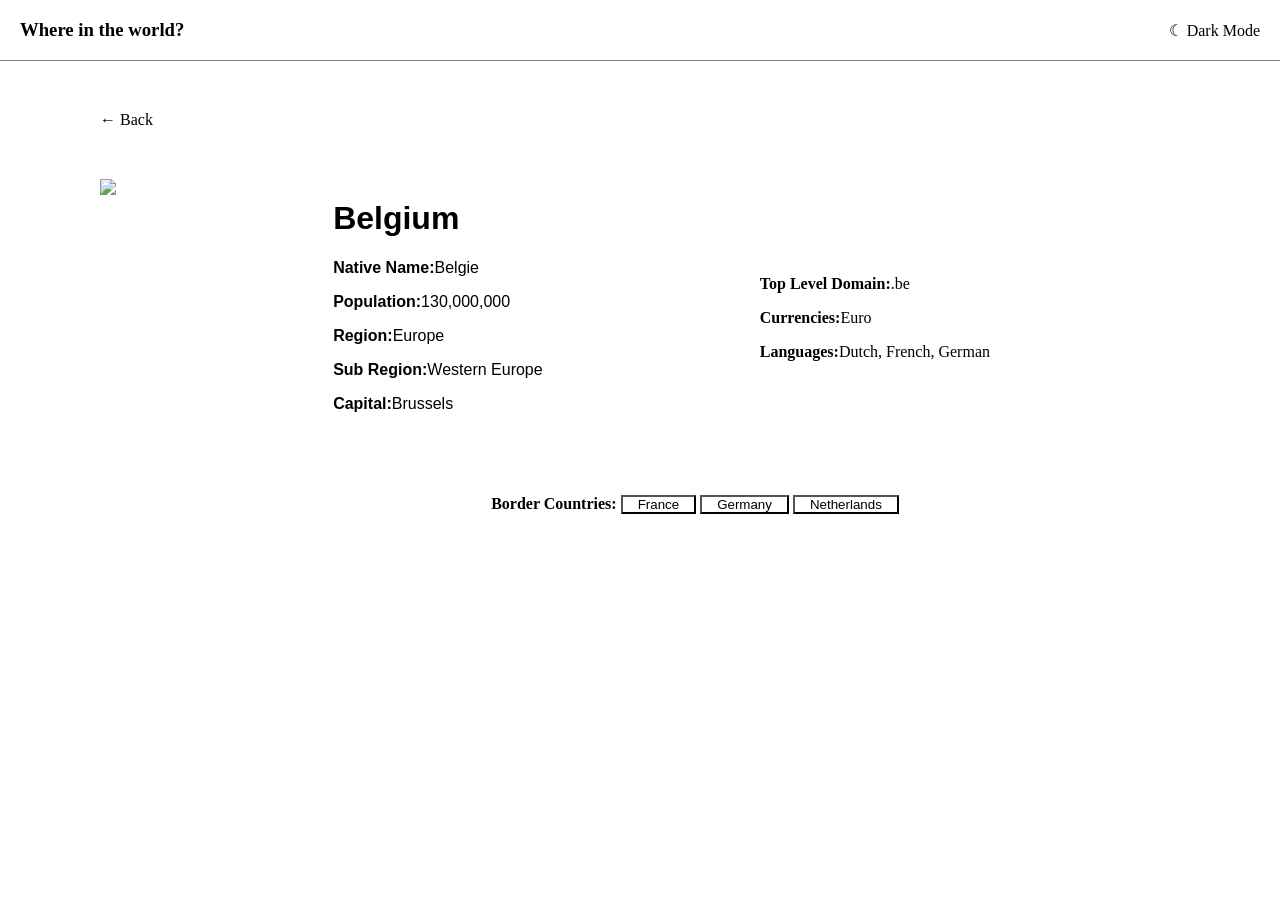
==== page.html @ c36f0ef2 "Add initial HTML, CSS, and page structure for country information display" ====
<!DOCTYPE html>
<html>
    <head>
        <meta charset="UTF-8">
        <meta name="viewport" content="width=device-width" initial-scale="1.0">
    <link rel="stylesheet" href="page.css">
    </head>
    <body>
        <div class="top-bar">
            <h3><strong>Where in the world?</strong></h3>
            <p>&#9790 Dark Mode</p>
        </div>
        <div class="container">
            <p>&#8592 Back</p>
            <div class="flag">
                <img class="image" src="https://encrypted-tbn0.gstatic.com/images?q=tbn:ANd9GcS0aEAFOSrNkAstFVOvSRh9JsafwROT63S2a-b5gDSH6KZMoo0sFdHf6f59&s=10">
          <div class="col2">
            <h1>Belgium</h1>
           <p><strong>Native Name:</strong>Belgie</p>
           <p><strong>Population:</strong>130,000,000</p>
           <p><strong>Region:</strong>Europe</p>
           <p><strong>Sub Region:</strong>Western Europe</p>
           <p><strong>Capital:</strong>Brussels</p>
           
           </div>
           <div class="col3">
            <p><strong>Top Level Domain:</strong>.be</p>
<p><strong>Currencies:</strong>Euro</p>
<p><strong>Languages:</strong>Dutch, French, German</p>
        </div>
      
            </div>
            <div class="last">
        <p><strong>Border Countries:</strong> <button class="btn">France</button>
        <button class="btn">Germany</button>
    <button class="btn">Netherlands</button>
</p>

        </div>
        </div>
    </body>
</html>
---- page.css ----
body {
    background-color: white;
    margin: 0;
}
.top-bar {
    display: flex;
    justify-content: space-between;
    background-color: white;
    padding: 20px;
    height: 20px;
    align-items: center;
    border-bottom: 1px  solid gray;
}
.container {
    margin-left: 100px;
    margin-right: 290px;
    margin-top: 50px;
}
.flag {
    margin-top: 50px;
    display: flex;
    justify-content: space-between;
}
.image {
    height: 300px;
}
.col2 {
    font-family: arial;
}
.col3 {
    margin-top: 80px;
}
.last {
    display: flex;
    justify-content: center;
    margin-left: 300px;
}
.btn {
    background-color: transparent;
    padding: 0px 15px;
}
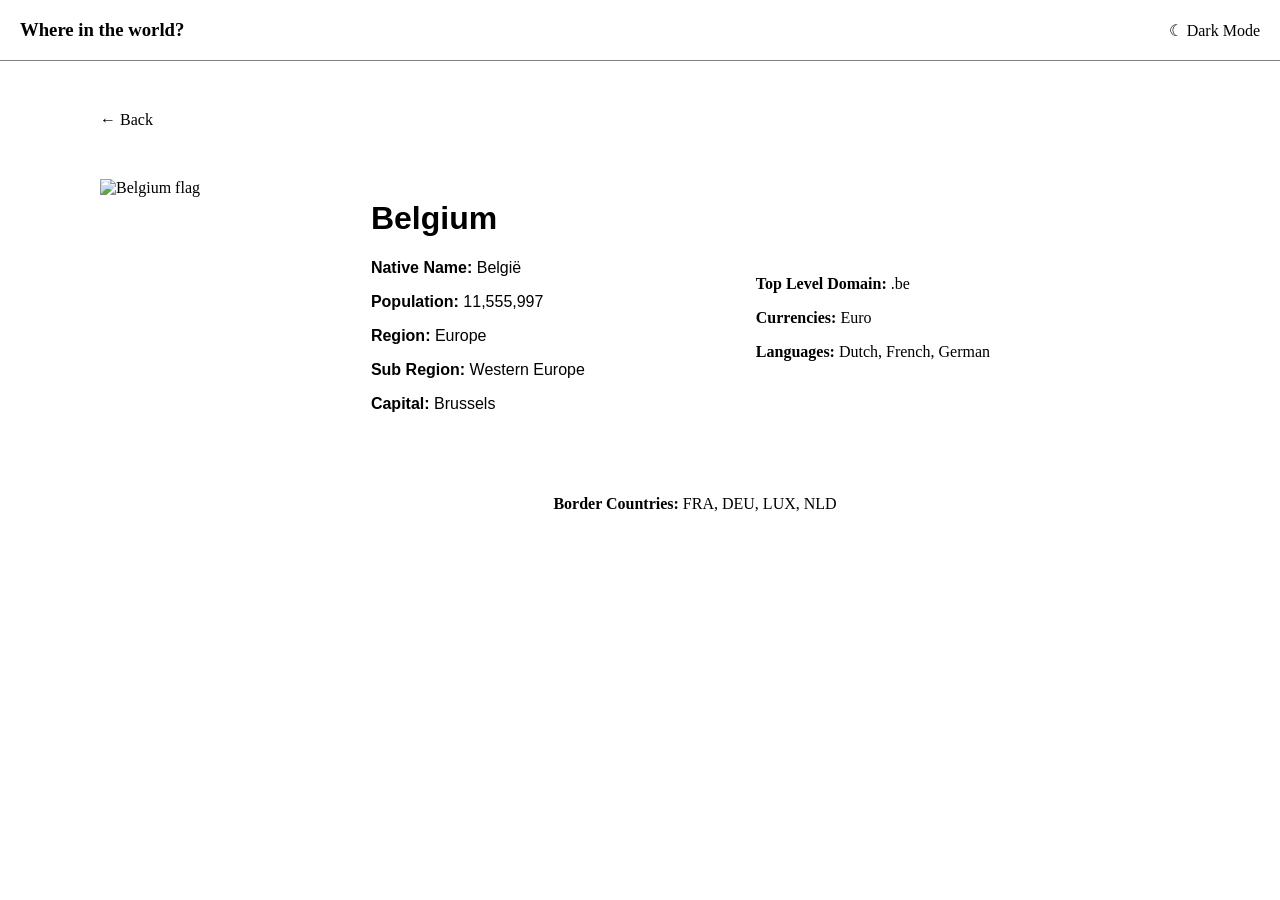
==== commit 8a370aa3: "feat: Implement country search and filter functionality - Added a search input to filter countries b" ====
--- a/page.html
+++ b/page.html
@@ -11,32 +11,8 @@
             <p>&#9790 Dark Mode</p>
         </div>
         <div class="container">
-            <p>&#8592 Back</p>
-            <div class="flag">
-                <img class="image" src="https://encrypted-tbn0.gstatic.com/images?q=tbn:ANd9GcS0aEAFOSrNkAstFVOvSRh9JsafwROT63S2a-b5gDSH6KZMoo0sFdHf6f59&s=10">
-          <div class="col2">
-            <h1>Belgium</h1>
-           <p><strong>Native Name:</strong>Belgie</p>
-           <p><strong>Population:</strong>130,000,000</p>
-           <p><strong>Region:</strong>Europe</p>
-           <p><strong>Sub Region:</strong>Western Europe</p>
-           <p><strong>Capital:</strong>Brussels</p>
-           
-           </div>
-           <div class="col3">
-            <p><strong>Top Level Domain:</strong>.be</p>
-<p><strong>Currencies:</strong>Euro</p>
-<p><strong>Languages:</strong>Dutch, French, German</p>
-        </div>
-      
-            </div>
-            <div class="last">
-        <p><strong>Border Countries:</strong> <button class="btn">France</button>
-        <button class="btn">Germany</button>
-    <button class="btn">Netherlands</button>
-</p>
-
-        </div>
+            <div id="country-details"></div>
         </div>
     </body>
+    <script src="page.js"></script>
 </html>
--- a/page.css
+++ b/page.css
@@ -38,4 +38,7 @@
 .btn {
     background-color: transparent;
     padding: 0px 15px;
+}
+.btnn {
+    cursor: pointer;
 }
